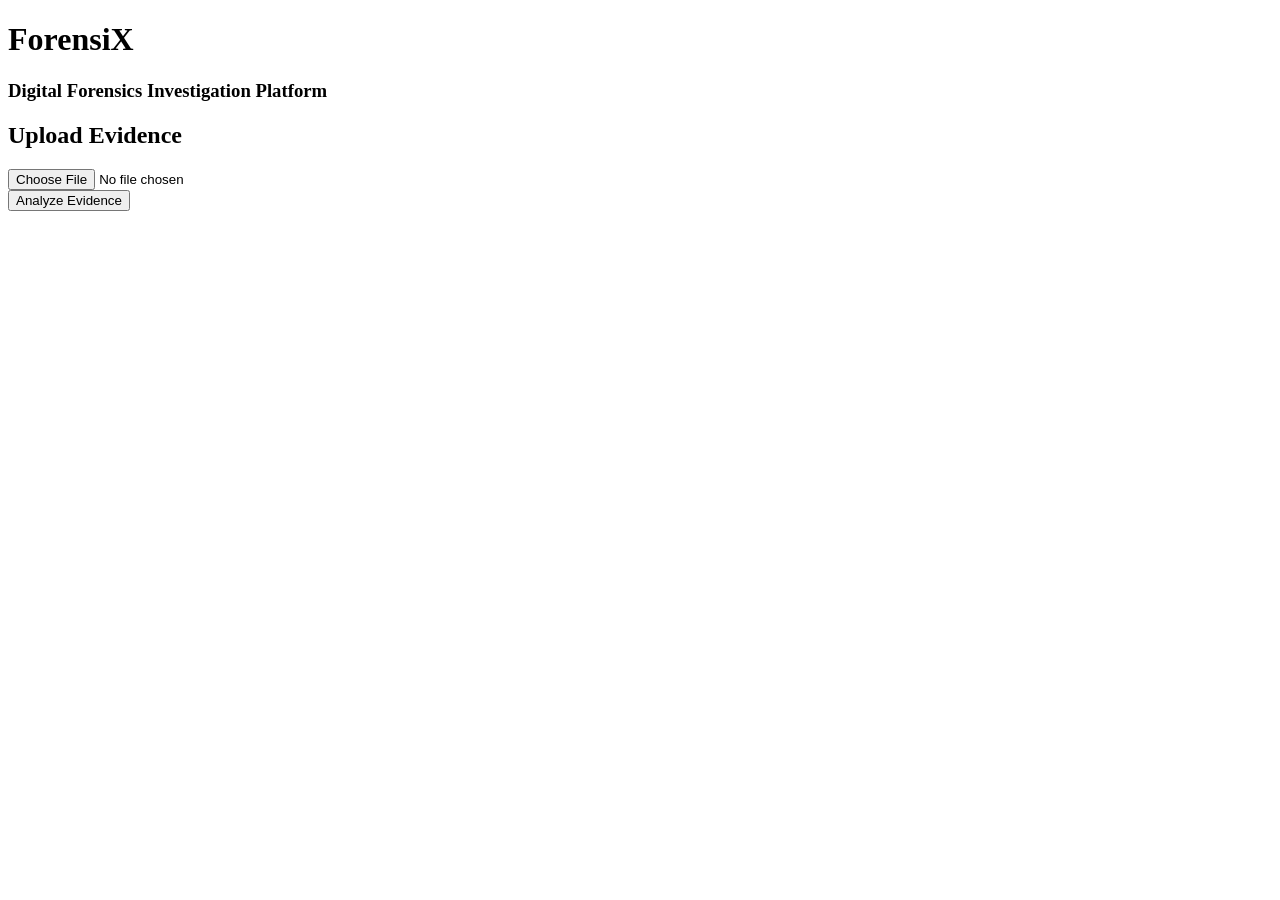
==== templates/index.html @ 3d398c62 "Initial release of ForensiX forensic platform" ====
<!DOCTYPE html>
<html>

<head>

    <title>ForensiX</title>

    <link rel="stylesheet"
          href="{{ url_for('static',
          filename='css/style.css') }}">

</head>

<body>

<div class="container">

    <h1>ForensiX</h1>

    <h3>Digital Forensics Investigation Platform</h3>

    <div class="card">

        <h2>Upload Evidence</h2>

        <form action="/upload"
              method="POST"
              enctype="multipart/form-data">

            <input type="file"
                   name="evidence">

            <br>

            <button type="submit">
                Analyze Evidence
            </button>

        </form>

    </div>

</div>

</body>
</html>
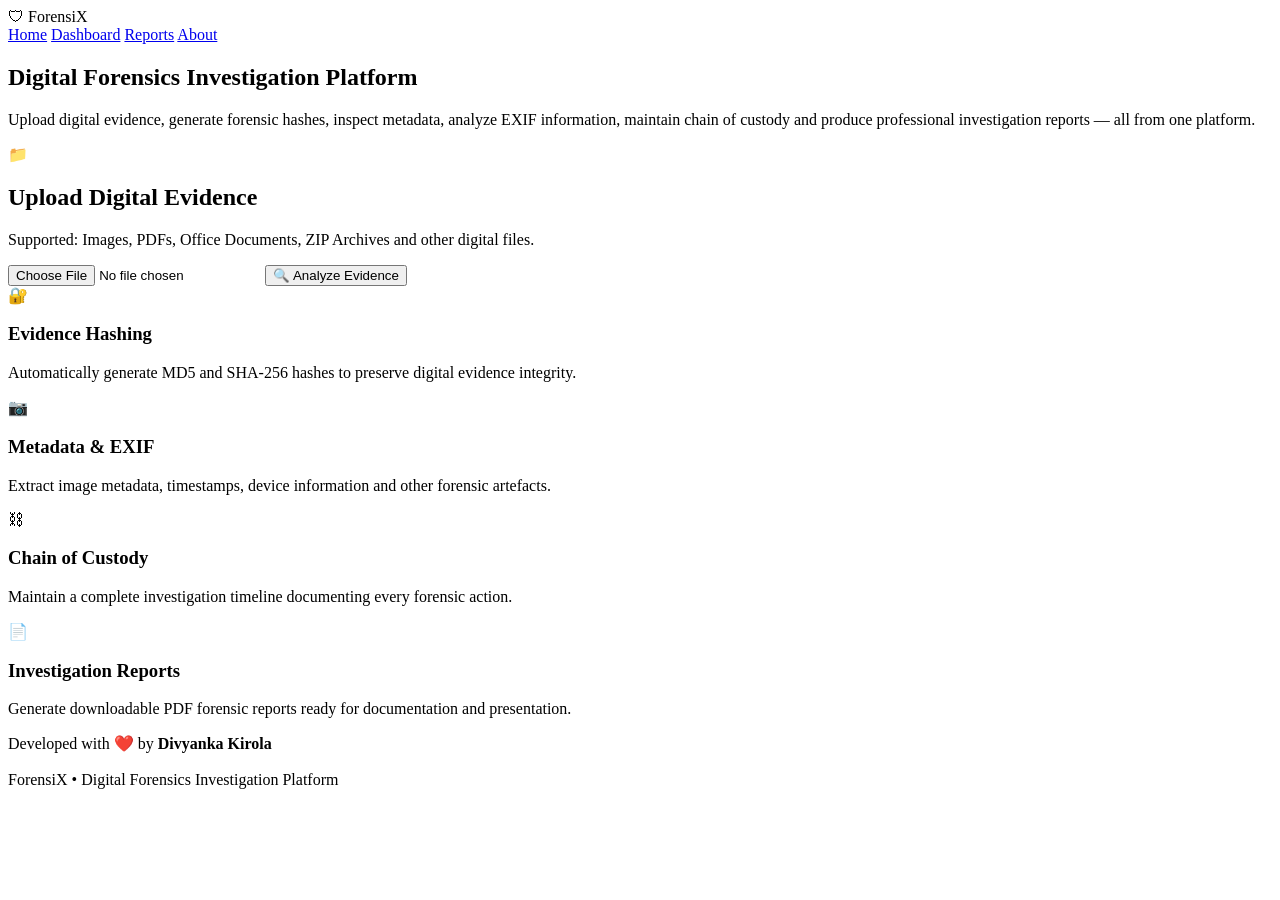
==== commit 6703c7cd: "Update ForensiX interface and analysis modules" ====
--- a/templates/index.html
+++ b/templates/index.html
@@ -1,13 +1,17 @@
 <!DOCTYPE html>
-<html>
+<html lang="en">
 
 <head>
 
-    <title>ForensiX</title>
+    <meta charset="UTF-8">
+
+    <meta name="viewport"
+          content="width=device-width, initial-scale=1.0">
+
+    <title>ForensiX | Digital Forensics Platform</title>
 
     <link rel="stylesheet"
-          href="{{ url_for('static',
-          filename='css/style.css') }}">
+          href="{{ url_for('static', filename='css/style.css') }}">
 
 </head>
 
@@ -15,32 +19,217 @@
 
 <div class="container">
 
-    <h1>ForensiX</h1>
-
-    <h3>Digital Forensics Investigation Platform</h3>
-
-    <div class="card">
-
-        <h2>Upload Evidence</h2>
-
-        <form action="/upload"
-              method="POST"
-              enctype="multipart/form-data">
-
-            <input type="file"
-                   name="evidence">
-
-            <br>
+    <!-- ================= NAVBAR ================= -->
+
+    <div class="navbar">
+
+        <div class="logo">
+
+            🛡 Forensi<span>X</span>
+
+        </div>
+
+        <div class="nav-links">
+
+            <a href="/">Home</a>
+
+            <a href="/dashboard">Dashboard</a>
+
+            <a href="#">Reports</a>
+
+            <a href="#">About</a>
+
+        </div>
+
+    </div>
+
+    <!-- ================= HERO ================= -->
+
+    <section class="hero fade-up">
+
+        <h1>
+
+            Digital Forensics Investigation Platform
+
+        </h1>
+
+        <p>
+
+            Upload digital evidence, generate forensic hashes,
+            inspect metadata, analyze EXIF information,
+            maintain chain of custody and produce professional
+            investigation reports — all from one platform.
+
+        </p>
+
+    </section>
+
+    <!-- ================= UPLOAD ================= -->
+
+    <div class="upload-card fade-up">
+
+        <div class="upload-icon">
+
+            📁
+
+        </div>
+
+        <h2>
+
+            Upload Digital Evidence
+
+        </h2>
+
+        <p>
+
+            Supported:
+            Images, PDFs, Office Documents,
+            ZIP Archives and other digital files.
+
+        </p>
+
+        <form
+            action="/upload"
+            method="POST"
+            enctype="multipart/form-data">
+
+            <input
+                type="file"
+                name="evidence"
+                required>
 
             <button type="submit">
-                Analyze Evidence
+
+                🔍 Analyze Evidence
+
             </button>
 
         </form>
 
     </div>
 
+    <!-- ================= FEATURES ================= -->
+
+    <div class="features">
+
+        <div class="feature-card">
+
+            <div class="icon-circle">
+
+                🔐
+
+            </div>
+
+            <h3>
+
+                Evidence Hashing
+
+            </h3>
+
+            <p>
+
+                Automatically generate MD5 and SHA-256
+                hashes to preserve digital evidence
+                integrity.
+
+            </p>
+
+        </div>
+
+        <div class="feature-card">
+
+            <div class="icon-circle">
+
+                📷
+
+            </div>
+
+            <h3>
+
+                Metadata & EXIF
+
+            </h3>
+
+            <p>
+
+                Extract image metadata, timestamps,
+                device information and other
+                forensic artefacts.
+
+            </p>
+
+        </div>
+
+        <div class="feature-card">
+
+            <div class="icon-circle">
+
+                ⛓
+
+            </div>
+
+            <h3>
+
+                Chain of Custody
+
+            </h3>
+
+            <p>
+
+                Maintain a complete investigation
+                timeline documenting every
+                forensic action.
+
+            </p>
+
+        </div>
+
+        <div class="feature-card">
+
+            <div class="icon-circle">
+
+                📄
+
+            </div>
+
+            <h3>
+
+                Investigation Reports
+
+            </h3>
+
+            <p>
+
+                Generate downloadable PDF
+                forensic reports ready for
+                documentation and presentation.
+
+            </p>
+
+        </div>
+
+    </div>
+
+    <!-- ================= FOOTER ================= -->
+
+    <div class="footer">
+
+        Developed with ❤️ by
+
+        <strong>
+
+            Divyanka Kirola
+
+        </strong>
+
+        <br><br>
+
+        ForensiX • Digital Forensics Investigation Platform
+
+    </div>
+
 </div>
 
 </body>
+
 </html>
